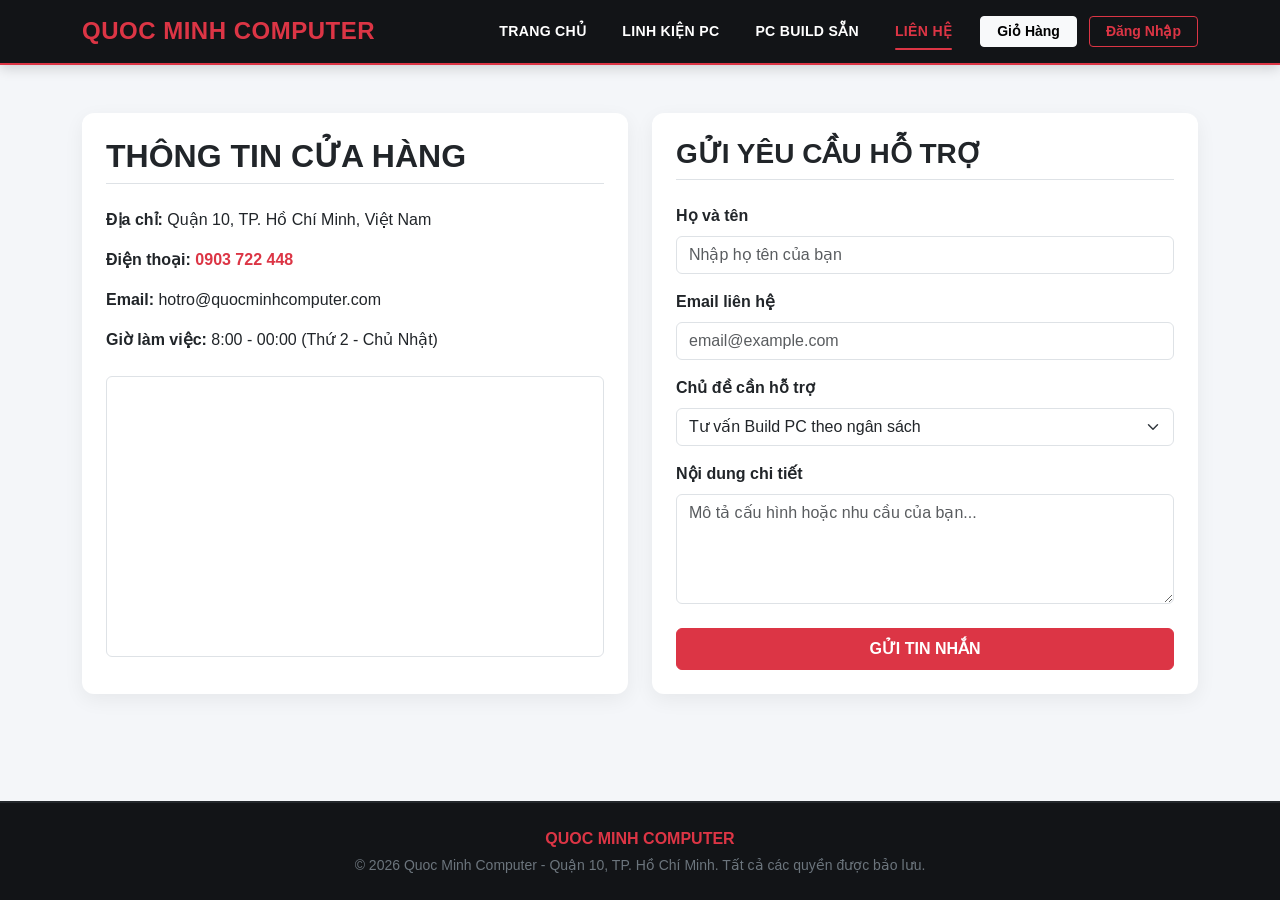
==== lienhe.html @ 0408ec0e "upload project" ====
<!DOCTYPE html>
<html lang="vi">
<head>
    <meta charset="UTF-8">
    <meta name="viewport" content="width=device-width, initial-scale=1.0">
    <title>Liên Hệ - Quoc Minh Computer</title>
    <link href="https://cdn.jsdelivr.net/npm/bootstrap@5.3.0/dist/css/bootstrap.min.css" rel="stylesheet">
    <link rel="stylesheet" href="style.css">
</head>
<body>

    <header class="site-header text-white py-3">
        <div class="container d-flex justify-content-between align-items-center flex-wrap gap-2">
            <a href="index.html" class="text-decoration-none brand-logo">
                <h1 class="h4 mb-0 text-danger fw-bold">QUOC MINH COMPUTER</h1>
            </a>

            <nav class="nav-menu d-flex align-items-center flex-wrap gap-1">
                <a href="index.html" class="nav-link-item text-white text-decoration-none px-3 py-1">Trang Chủ</a>
                <a href="linhkien.html" class="nav-link-item text-white text-decoration-none px-3 py-1">Linh Kiện PC</a>
                <a href="pcbuildsan.html" class="nav-link-item text-white text-decoration-none px-3 py-1">PC Build Sẵn</a>
                <a href="lienhe.html" class="nav-link-item text-white text-decoration-none px-3 py-1 active">Liên Hệ</a>

                <button type="button" id="openCartBtn" class="btn btn-light btn-sm ms-2 px-3 fw-bold position-relative">
                    Giỏ Hàng
                    <span class="badge bg-danger ms-1 cart-count-badge" style="display: none;">0</span>
                </button>

                <div id="authNavArea" class="ms-2">
                    <a href="login.html" class="btn btn-outline-danger btn-sm px-3 fw-bold">Đăng Nhập</a>
                </div>
            </nav>
        </div>
    </header>

    <main class="container my-5">
        <div class="row g-4">
            <div class="col-md-6">
                <div class="contact-form h-100 p-4">
                    <h2 class="text-uppercase fw-bold mb-4 border-bottom pb-2">Thông Tin Cửa Hàng</h2>
                    <p class="mb-3"><strong>Địa chỉ:</strong> Quận 10, TP. Hồ Chí Minh, Việt Nam</p>
                    <p class="mb-3"><strong>Điện thoại:</strong> <a href="tel:0903722448" class="text-danger text-decoration-none fw-bold">0903 722 448</a></p>
                    <p class="mb-3"><strong>Email:</strong> hotro@quocminhcomputer.com</p>
                    <p class="mb-4"><strong>Giờ làm việc:</strong> 8:00 - 00:00 (Thứ 2 - Chủ Nhật)</p>

                    <div class="ratio ratio-16x9 rounded overflow-hidden border">
                        <iframe
                            src="https://www.openstreetmap.org/export/embed.html?bbox=106.6550%2C10.7620%2C106.6800%2C10.7820&layer=mapnik"
                            title="Bản đồ khu vực Quận 10, TP.HCM"
                            loading="lazy">
                        </iframe>
                    </div>
                </div>
            </div>

            <div class="col-md-6">
                <div class="contact-form h-100 p-4">
                    <h3 class="text-uppercase fw-bold mb-4 border-bottom pb-2">Gửi Yêu Cầu Hỗ Trợ</h3>
                    <form id="contactForm">
                        <div class="mb-3">
                            <label class="form-label fw-semibold">Họ và tên</label>
                            <input type="text" class="form-control" placeholder="Nhập họ tên của bạn" required>
                        </div>
                        <div class="mb-3">
                            <label class="form-label fw-semibold">Email liên hệ</label>
                            <input type="email" class="form-control" placeholder="email@example.com" required>
                        </div>
                        <div class="mb-3">
                            <label class="form-label fw-semibold">Chủ đề cần hỗ trợ</label>
                            <select class="form-select">
                                <option>Tư vấn Build PC theo ngân sách</option>
                                <option>Kiểm tra tình trạng linh kiện</option>
                                <option>Bảo hành &amp; Kỹ thuật</option>
                                <option>Khác</option>
                            </select>
                        </div>
                        <div class="mb-4">
                            <label class="form-label fw-semibold">Nội dung chi tiết</label>
                            <textarea class="form-control" rows="4" placeholder="Mô tả cấu hình hoặc nhu cầu của bạn..." required></textarea>
                        </div>
                        <button type="submit" class="btn btn-danger w-100 py-2 fw-bold text-uppercase">Gửi Tin Nhắn</button>
                    </form>
                </div>
            </div>
        </div>
    </main>

    <footer class="site-footer text-white text-center py-4 mt-auto">
        <div class="container">
            <p class="mb-1 fw-bold text-danger">QUOC MINH COMPUTER</p>
            <p class="mb-0 small text-secondary">© 2026 Quoc Minh Computer - Quận 10, TP. Hồ Chí Minh. Tất cả các quyền được bảo lưu.</p>
        </div>
    </footer>

    <script src="https://cdn.jsdelivr.net/npm/bootstrap@5.3.0/dist/js/bootstrap.bundle.min.js"></script>
    <script src="app.js"></script>
</body>
</html>
---- style.css ----
/* Reset & Font */
:root {
    --primary-red: #dc3545;
    --primary-red-hover: #bb2d3b;
    --dark-bg: #121417;
    --card-bg: #ffffff;
}

body {
    font-family: 'Segoe UI', Tahoma, Geneva, Verdana, sans-serif;
    background-color: #f4f6f9;
    color: #212529;
    display: flex;
    flex-direction: column;
    min-height: 100vh;
}

main {
    flex: 1;
}

/* Header & Navigation */
.site-header {
    background-color: var(--dark-bg) !important;
    border-bottom: 2px solid var(--primary-red);
    position: sticky;
    top: 0;
    z-index: 1020;
    box-shadow: 0 4px 12px rgba(0, 0, 0, 0.15);
}

.brand-logo {
    letter-spacing: 0.5px;
    transition: opacity 0.2s ease;
}

.brand-logo:hover {
    opacity: 0.9;
}

.nav-menu a.nav-link-item {
    position: relative;
    transition: color 0.25s ease;
    text-transform: uppercase;
    font-size: 0.88rem;
    font-weight: 600;
    letter-spacing: 0.3px;
}

.nav-menu a.nav-link-item:hover,
.nav-menu a.nav-link-item.active {
    color: var(--primary-red) !important;
}

.nav-menu a.nav-link-item.active::after {
    content: "";
    position: absolute;
    left: 1rem;
    right: 1rem;
    bottom: -4px;
    height: 2px;
    background-color: var(--primary-red);
    border-radius: 2px;
}

/* Banner Trang Chủ */
.banner-section {
    background: linear-gradient(rgba(18, 20, 23, 0.72), rgba(18, 20, 23, 0.82)),
                url('https://images.unsplash.com/photo-1587202372634-32705e3bf49c?auto=format&fit=crop&w=1400&q=80') no-repeat center center/cover;
    min-height: 420px;
}

/* Thẻ sản phẩm */
.product-card {
    background: var(--card-bg);
    border-radius: 12px;
    overflow: hidden;
    transition: transform 0.25s ease, box-shadow 0.25s ease, border-color 0.25s ease;
    border: 1px solid rgba(0, 0, 0, 0.06) !important;
}

.product-card:hover {
    transform: translateY(-6px);
    box-shadow: 0 12px 24px rgba(0, 0, 0, 0.1) !important;
    border-color: rgba(220, 53, 69, 0.35) !important;
}

.product-img-wrap {
    height: 210px;
    padding: 16px;
    display: flex;
    align-items: center;
    justify-content: center;
    background-color: #ffffff;
    border-bottom: 1px solid #f0f0f0;
    position: relative;
}

.product-img-wrap img {
    max-height: 100%;
    max-width: 100%;
    object-fit: contain;
    transition: transform 0.3s ease;
}

.product-card:hover .product-img-wrap img {
    transform: scale(1.04);
}

.category-badge {
    position: absolute;
    top: 10px;
    left: 10px;
    font-size: 0.72rem;
    font-weight: 600;
    padding: 4px 8px;
    border-radius: 6px;
}

.product-title {
    font-size: 0.96rem;
    font-weight: 600;
    line-height: 1.4;
    display: -webkit-box;
    -webkit-line-clamp: 2;
    -webkit-box-orient: vertical;
    overflow: hidden;
    min-height: 2.7em;
}

/* Nút lọc danh mục */
.filter-btn {
    border-radius: 20px;
    font-size: 0.85rem;
    font-weight: 600;
    padding: 6px 16px;
}

/* Form liên hệ & Auth */
.contact-form,
.auth-card {
    background: #ffffff;
    border-radius: 12px;
    box-shadow: 0 6px 20px rgba(0, 0, 0, 0.06);
}

/* Footer */
.site-footer {
    background-color: var(--dark-bg) !important;
    border-top: 2px solid #23272b;
}
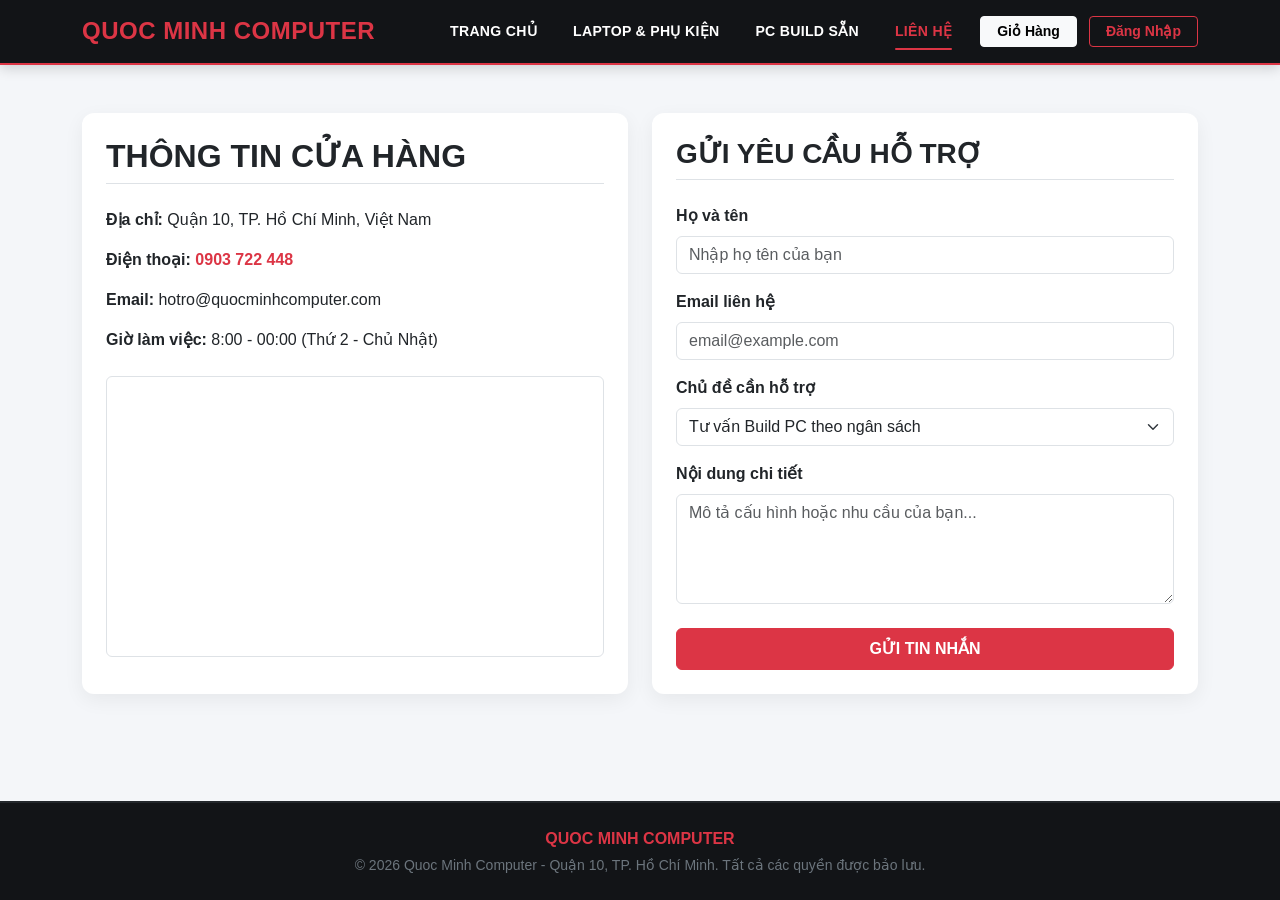
==== commit 33d86418: "review UI, API, update code to enhance UI, config folder structute, api and teacher review" ====
--- a/lienhe.html
+++ b/lienhe.html
@@ -5,7 +5,7 @@
     <meta name="viewport" content="width=device-width, initial-scale=1.0">
     <title>Liên Hệ - Quoc Minh Computer</title>
     <link href="https://cdn.jsdelivr.net/npm/bootstrap@5.3.0/dist/css/bootstrap.min.css" rel="stylesheet">
-    <link rel="stylesheet" href="style.css">
+    <link rel="stylesheet" href="assets/css/style.css">
 </head>
 <body>
 
@@ -17,7 +17,7 @@
 
             <nav class="nav-menu d-flex align-items-center flex-wrap gap-1">
                 <a href="index.html" class="nav-link-item text-white text-decoration-none px-3 py-1">Trang Chủ</a>
-                <a href="linhkien.html" class="nav-link-item text-white text-decoration-none px-3 py-1">Linh Kiện PC</a>
+                <a href="linhkien.html" class="nav-link-item text-white text-decoration-none px-3 py-1">Laptop &amp; Phụ kiện</a>
                 <a href="pcbuildsan.html" class="nav-link-item text-white text-decoration-none px-3 py-1">PC Build Sẵn</a>
                 <a href="lienhe.html" class="nav-link-item text-white text-decoration-none px-3 py-1 active">Liên Hệ</a>
 
@@ -93,6 +93,10 @@
     </footer>
 
     <script src="https://cdn.jsdelivr.net/npm/bootstrap@5.3.0/dist/js/bootstrap.bundle.min.js"></script>
-    <script src="app.js"></script>
+    <script src="assets/js/config.js"></script>
+    <script src="assets/js/ui.js"></script>
+    <script src="assets/js/cart.js"></script>
+    <script src="assets/js/auth.js"></script>
+    <script src="assets/js/app.js"></script>
 </body>
 </html>
--- a/assets/css/style.css
+++ b/assets/css/style.css
@@ -0,0 +1,182 @@
+/* Reset & Font */
+:root {
+    --primary-red: #dc3545;
+    --primary-red-hover: #bb2d3b;
+    --dark-bg: #121417;
+    --card-bg: #ffffff;
+}
+
+body {
+    font-family: 'Segoe UI', Tahoma, Geneva, Verdana, sans-serif;
+    background-color: #f4f6f9;
+    color: #212529;
+    display: flex;
+    flex-direction: column;
+    min-height: 100vh;
+}
+
+main {
+    flex: 1;
+}
+
+/* Header & Navigation */
+.site-header {
+    background-color: var(--dark-bg) !important;
+    border-bottom: 2px solid var(--primary-red);
+    position: sticky;
+    top: 0;
+    z-index: 1020;
+    box-shadow: 0 4px 12px rgba(0, 0, 0, 0.15);
+}
+
+.brand-logo {
+    letter-spacing: 0.5px;
+    transition: opacity 0.2s ease;
+}
+
+.brand-logo:hover {
+    opacity: 0.9;
+}
+
+.nav-menu a.nav-link-item {
+    position: relative;
+    transition: color 0.25s ease;
+    text-transform: uppercase;
+    font-size: 0.88rem;
+    font-weight: 600;
+    letter-spacing: 0.3px;
+}
+
+.nav-menu a.nav-link-item:hover,
+.nav-menu a.nav-link-item.active {
+    color: var(--primary-red) !important;
+}
+
+.nav-menu a.nav-link-item.active::after {
+    content: "";
+    position: absolute;
+    left: 1rem;
+    right: 1rem;
+    bottom: -4px;
+    height: 2px;
+    background-color: var(--primary-red);
+    border-radius: 2px;
+}
+
+/* Banner Trang Chủ */
+.banner-section {
+    background: linear-gradient(rgba(18, 20, 23, 0.72), rgba(18, 20, 23, 0.82)),
+                url('https://images.unsplash.com/photo-1587202372634-32705e3bf49c?auto=format&fit=crop&w=1400&q=80') no-repeat center center/cover;
+    min-height: 420px;
+}
+
+/* Thẻ sản phẩm */
+.product-card {
+    background: var(--card-bg);
+    border-radius: 12px;
+    overflow: hidden;
+    transition: transform 0.25s ease, box-shadow 0.25s ease, border-color 0.25s ease;
+    border: 1px solid rgba(0, 0, 0, 0.06) !important;
+}
+
+.product-card:hover {
+    transform: translateY(-6px);
+    box-shadow: 0 12px 24px rgba(0, 0, 0, 0.1) !important;
+    border-color: rgba(220, 53, 69, 0.35) !important;
+}
+
+.product-img-wrap {
+    height: 210px;
+    padding: 16px;
+    display: flex;
+    align-items: center;
+    justify-content: center;
+    background-color: #ffffff;
+    border-bottom: 1px solid #f0f0f0;
+    position: relative;
+}
+
+.product-img-wrap img {
+    max-height: 100%;
+    max-width: 100%;
+    object-fit: contain;
+    transition: transform 0.3s ease;
+}
+
+.product-card:hover .product-img-wrap img {
+    transform: scale(1.04);
+}
+
+.category-badge {
+    position: absolute;
+    top: 10px;
+    left: 10px;
+    font-size: 0.72rem;
+    font-weight: 600;
+    padding: 4px 8px;
+    border-radius: 6px;
+}
+
+.product-title {
+    font-size: 0.96rem;
+    font-weight: 600;
+    line-height: 1.4;
+    display: -webkit-box;
+    -webkit-line-clamp: 2;
+    -webkit-box-orient: vertical;
+    overflow: hidden;
+    min-height: 2.7em;
+}
+
+/* Nút lọc danh mục */
+.filter-btn {
+    border-radius: 20px;
+    font-size: 0.85rem;
+    font-weight: 600;
+    padding: 6px 16px;
+}
+
+/* Form liên hệ & Auth */
+.contact-form,
+.auth-card {
+    background: #ffffff;
+    border-radius: 12px;
+    box-shadow: 0 6px 20px rgba(0, 0, 0, 0.06);
+}
+
+/* Footer */
+.site-footer {
+    background-color: var(--dark-bg) !important;
+    border-top: 2px solid #23272b;
+}
+/* Chỉnh nhẹ UI, giữ màu đỏ/đen của project. */
+.site-header > .container { gap:16px; }
+.nav-menu { row-gap:12px !important; }
+.brand-logo h1 { font-size:clamp(18px,2.4vw,24px); }
+.banner-section { min-height:360px; padding-block:40px; }
+.product-card:hover { transform:translateY(-3px); }
+.product-card .card-body { padding:20px; }
+.product-card .btn { min-height:42px; }
+.eyebrow { color:#a92635; font-size:12px; font-weight:700; letter-spacing:1.2px; margin-bottom:10px; }
+.demo-note { color:#596372; font-size:14px; border-left:3px solid #dc3545; padding:12px 16px; background:#fff; }
+.catalog-toolbar { display:grid; grid-template-columns:minmax(0,1fr) 230px; gap:20px; margin-top:28px; padding:22px; background:white; border:1px solid #e4e7ec; border-radius:12px; }
+.back-link { color:#343a40; text-decoration:none; }
+.detail-layout { display:grid; grid-template-columns:minmax(0,1fr) minmax(0,1fr); gap:40px; padding:30px; background:white; border-radius:14px; border:1px solid #e4e7ec; }
+.detail-image { width:100%; height:360px; object-fit:contain; }
+.detail-title { font-size:clamp(26px,3vw,36px); line-height:1.25; overflow-wrap:anywhere; }
+.detail-description { line-height:1.8; }
+.detail-specs { display:grid; grid-template-columns:120px minmax(0,1fr); gap:12px; margin-block:24px; }
+.detail-specs dd { margin:0; overflow-wrap:anywhere; }
+.detail-gallery { display:flex; flex-wrap:wrap; gap:10px; margin-top:20px; }
+.gallery-button { border:1px solid #d9dee5; border-radius:8px; padding:5px; background:white; }
+.gallery-button img { width:60px; height:60px; object-fit:contain; }
+.quantity-input { width:90px; }
+.detail-panel { background:white; border:1px solid #e4e7ec; padding:26px; border-radius:12px; }
+.cart-row { display:grid; grid-template-columns:60px minmax(0,1fr) auto; align-items:center; gap:14px; padding-block:18px; border-bottom:1px solid #e5e7eb; }
+.cart-row img { width:60px; height:60px; object-fit:contain; }
+.cart-row strong { overflow-wrap:anywhere; }
+:focus-visible { outline:3px solid #a92635; outline-offset:3px; }
+[hidden] { display:none !important; }
+@media(max-width:991px) { .site-header > .container { justify-content:center !important; } .nav-menu { justify-content:center; } }
+@media(max-width:767px) { .detail-layout { grid-template-columns:1fr; padding:20px; gap:24px; } .detail-image { height:270px; } .catalog-toolbar { grid-template-columns:1fr; padding:18px; } .cart-row { grid-template-columns:50px minmax(0,1fr); } .cart-row > div:last-child { grid-column:2; } }
+@media(prefers-reduced-motion:reduce) { .product-card,.product-img-wrap img { transition:none; } }
